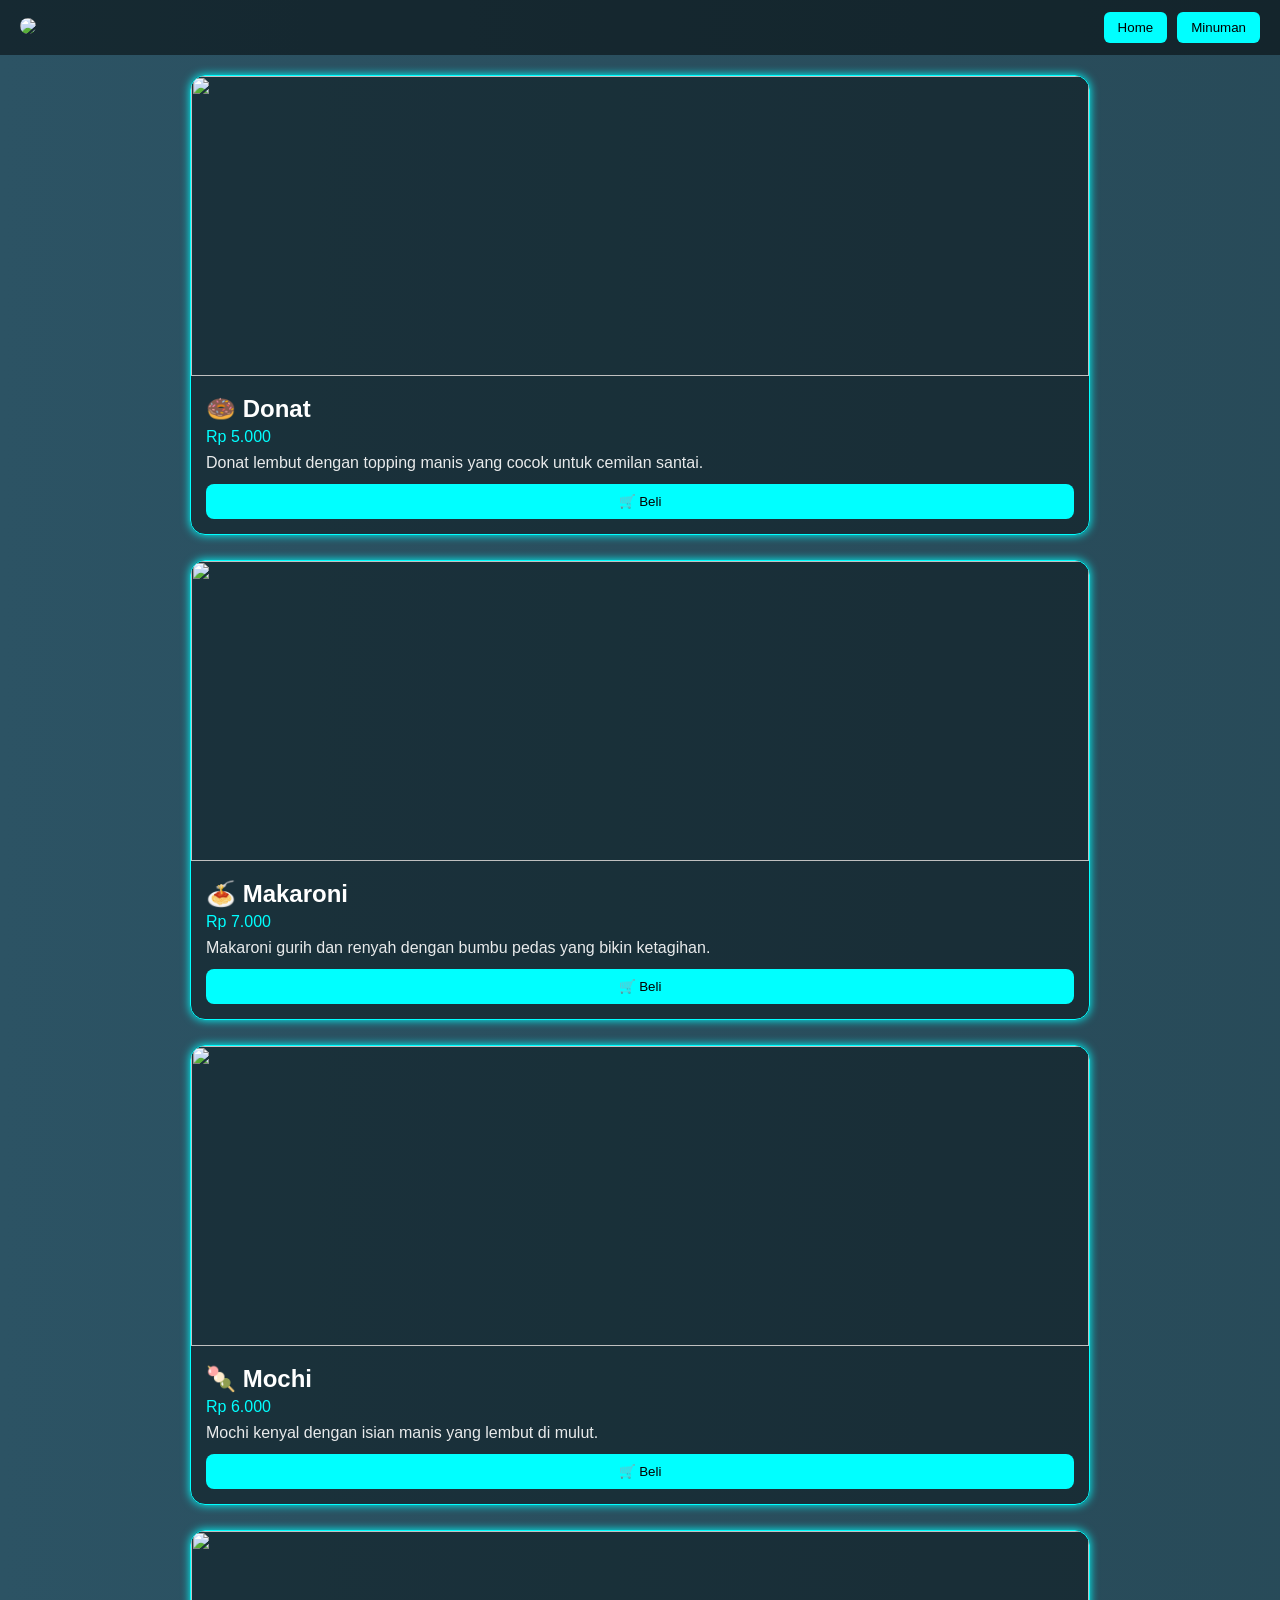
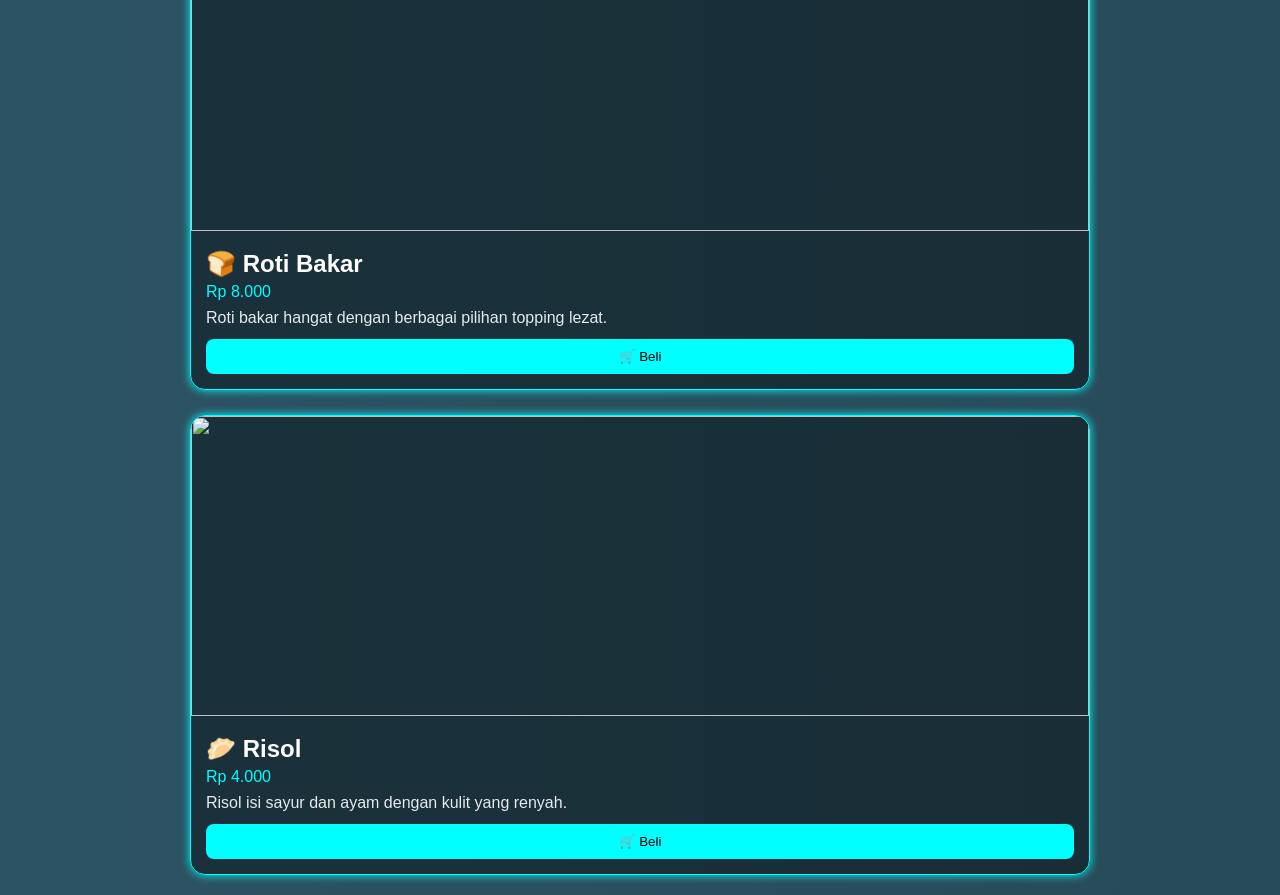
==== makanan.html @ e8f40d99 "Add files via upload" ====
<!DOCTYPE html>
<html lang="id">
     <head>
          <meta charset="UTF-8">
          <meta name="viewport" content="width=device-width, initial-scale=1.0">
          <title>Makanan - SMKN 9 Medan Shop</title>
          <link rel="icon" type="image/jpeg" href="../Gambar_Website/smk.jpg">
          <link rel="stylesheet" href="makanan.css">
          <script src="makanan.js"></script>
     </head>
<body>
<div class="navbar">
    <div class="logo">
        <img src="../Gambar_Website/smk.jpg">
    </div>

    <div class="menu">
        <button onclick="home()">Home</button>
        <button onclick="minuman()">Minuman</button>
    </div>
</div>

<div class="container">
    <div class="grid">

        <div class="card">
            <img src="../Gambar_Website/donat.jpg">
            <div class="content">
                <h2>🍩 Donat</h2>
                <p class="harga">Rp 5.000</p>
                <p class="deskripsi">Donat lembut dengan topping manis yang cocok untuk cemilan santai.</p>
                <button class="beli" onclick="pesan1()">🛒 Beli</button>
            </div>
        </div>

        <div class="card">
            <img src="../Gambar_Website/makaroni.jpg">
            <div class="content">
                <h2>🍝 Makaroni</h2>
                <p class="harga">Rp 7.000</p>
                <p class="deskripsi">Makaroni gurih dan renyah dengan bumbu pedas yang bikin ketagihan.</p>
                <button class="beli" onclick="pesan2()">🛒 Beli</button>
            </div>
        </div>

        <div class="card">
            <img src="../Gambar_Website/mochi.jpg">
            <div class="content">
                <h2>🍡 Mochi</h2>
                <p class="harga">Rp 6.000</p>
                <p class="deskripsi">Mochi kenyal dengan isian manis yang lembut di mulut.</p>
                <button class="beli" onclick="pesan3()">🛒 Beli</button>
            </div>
        </div>

        <div class="card">
            <img src="../Gambar_Website/roti.jpg">
            <div class="content">
                <h2>🍞 Roti Bakar</h2>
                <p class="harga">Rp 8.000</p>
                <p class="deskripsi">Roti bakar hangat dengan berbagai pilihan topping lezat.</p>
                <button class="beli" onclick="pesan4()">🛒 Beli</button>
            </div>
        </div>

        <div class="card">
            <img src="../Gambar_Website/risol.jpg">
            <div class="content">
                <h2>🥟 Risol</h2>
                <p class="harga">Rp 4.000</p>
                <p class="deskripsi">Risol isi sayur dan ayam dengan kulit yang renyah.</p>
                <button class="beli" onclick="pesan5()">🛒 Beli</button>
            </div>
        </div>

    </div>
</div>
</body>
</html>
---- makanan.css ----
* {
    margin: 0;
    padding: 0;
    box-sizing: border-box;
    font-family: Arial, sans-serif;
}

body {
    color: white;
    background: linear-gradient(270deg, #0f2027, #203a43, #2c5364);
    background-size: 600% 600%;
    animation: bgGerak 10s ease infinite;
}

@keyframes bgGerak {
    0% { background-position: 0% 50%; }
    50% { background-position: 100% 50%; }
    100% { background-position: 0% 50%; }
}

/* NAVBAR */
.navbar {
    display: flex;
    justify-content: space-between;
    align-items: center;
    padding: 12px 20px;
    background: rgba(0,0,0,0.5);
}

.logo img {
    width: 45px;
    border-radius: 100%;
}

.menu {
    display: flex;
    gap: 10px;
}

.menu button {
    padding: 8px 14px;
    border: none;
    border-radius: 6px;
    background: cyan;
    cursor: pointer;
}

/* CONTAINER */
.container {
    max-width: 1000px;
    margin: auto;
    padding: 20px;
}

/* LIST */
.grid {
    display: flex;
    flex-direction: column;
    align-items: center;
    gap: 25px;
}

/* CARD */
.card {
    width: 95%;
    max-width: 500px;
    background: rgba(0,0,0,0.4);
    border-radius: 15px;
    border: 1px solid cyan;
    overflow: hidden;
    box-shadow: 0 0 10px cyan;
}

.card img {
    width: 100%;
    height: 180px;
    object-fit: cover;
}

.content {
    padding: 15px;
}

.content h2 {
    margin-bottom: 5px;
}

.harga {
    color: cyan;
    margin-bottom: 8px;
}

.deskripsi {
    font-size: 14px;
    opacity: 0.9;
}

/* BUTTON */
.beli {
    margin-top: 12px;
    padding: 10px;
    border: none;
    border-radius: 8px;
    background: cyan;
    cursor: pointer;
    width: 100%;
}

/* 💻 KOMPUTER */
@media (min-width: 1024px) {
    .container {
        max-width: 1300px;
    }

    .card {
        max-width: 900px;
    }

    .card img {
        height: 300px;
    }

    .deskripsi {
        font-size: 16px;
    }
}
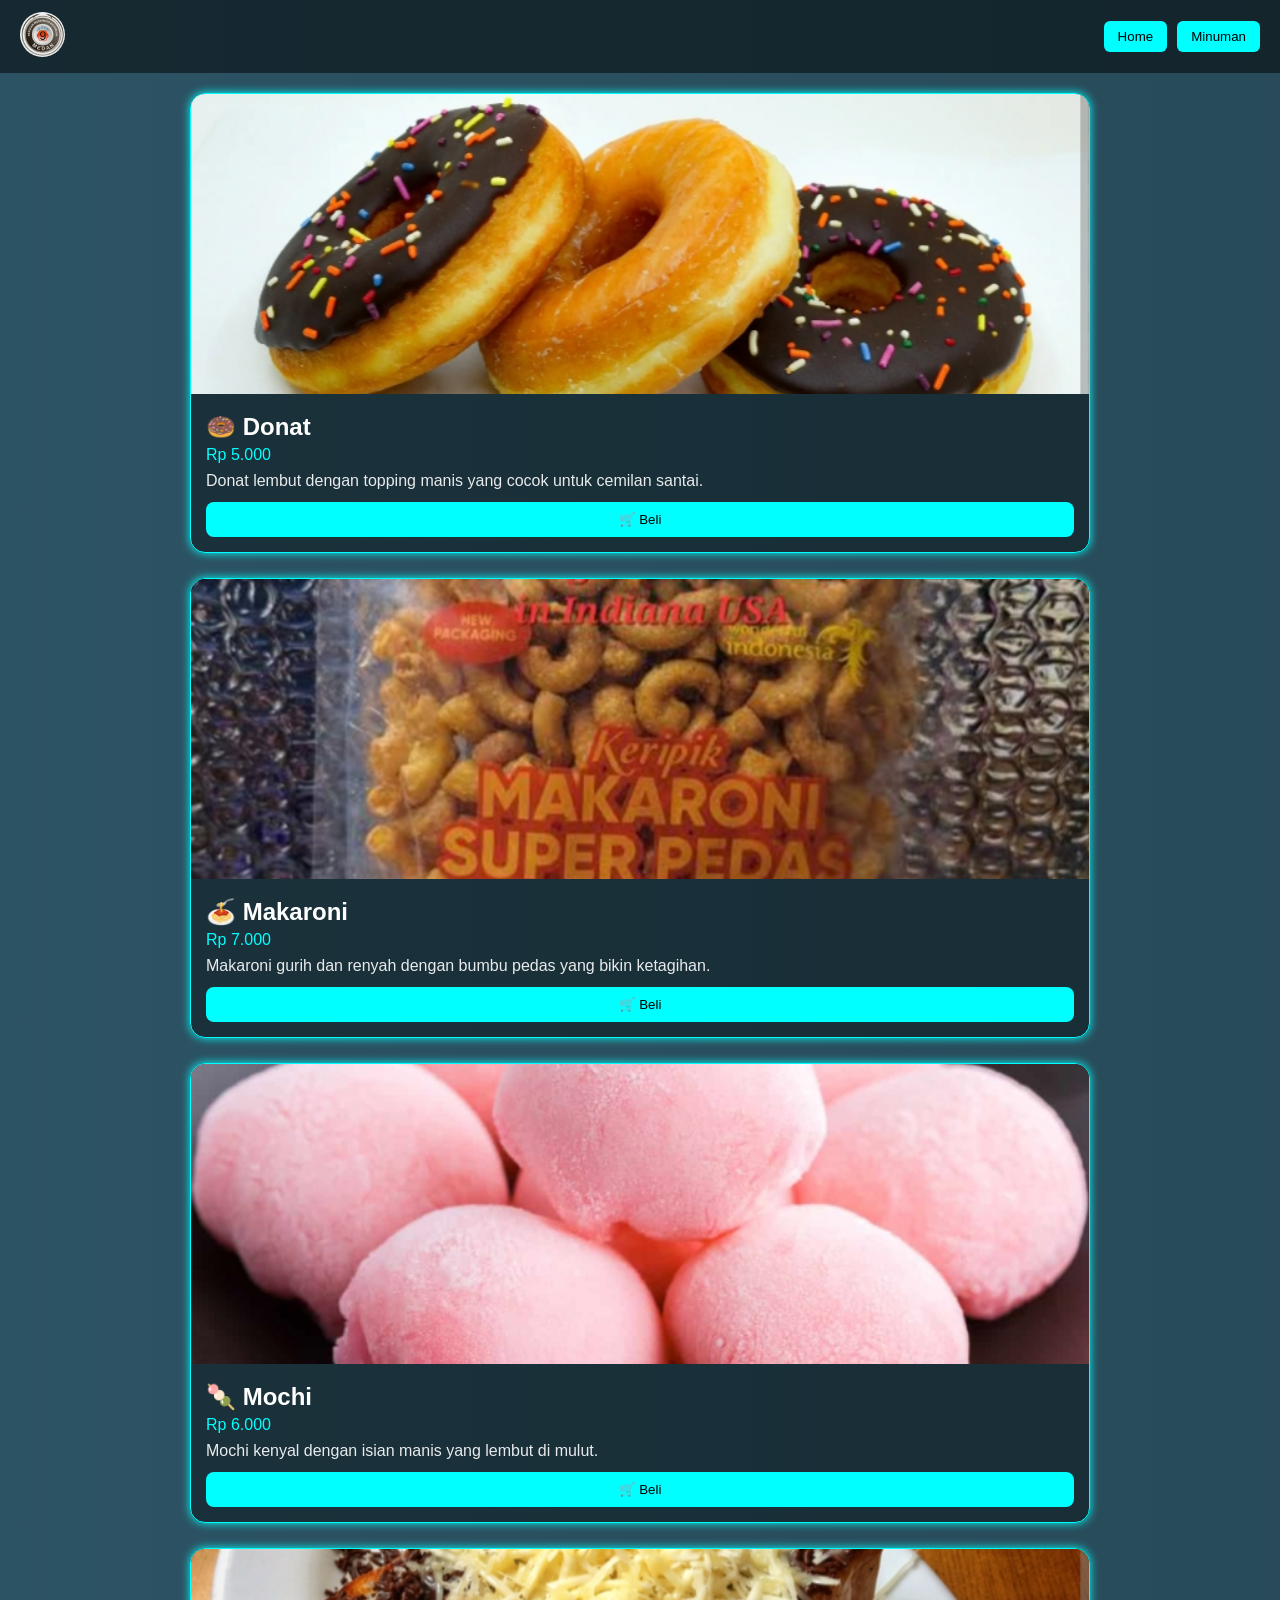
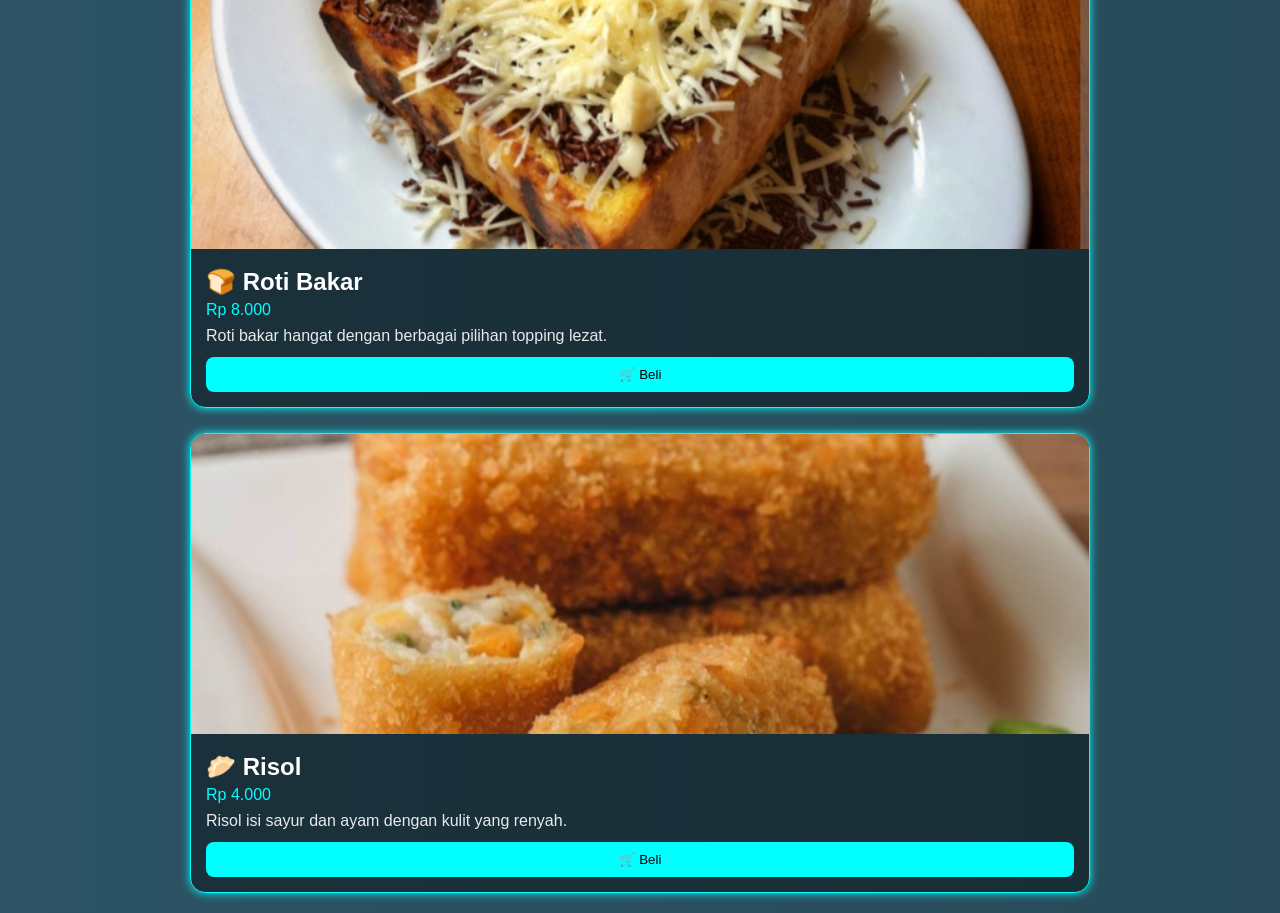
==== commit 5612ae76: "Update makanan.html" ====
--- a/makanan.html
+++ b/makanan.html
@@ -4,14 +4,14 @@
           <meta charset="UTF-8">
           <meta name="viewport" content="width=device-width, initial-scale=1.0">
           <title>Makanan - SMKN 9 Medan Shop</title>
-          <link rel="icon" type="image/jpeg" href="../Gambar_Website/smk.jpg">
+          <link rel="icon" type="image/jpeg" href="./Gambar_Website/smk.jpg">
           <link rel="stylesheet" href="makanan.css">
           <script src="makanan.js"></script>
      </head>
 <body>
 <div class="navbar">
     <div class="logo">
-        <img src="../Gambar_Website/smk.jpg">
+        <img src="./Gambar_Website/smk.jpg">
     </div>
 
     <div class="menu">
@@ -24,7 +24,7 @@
     <div class="grid">
 
         <div class="card">
-            <img src="../Gambar_Website/donat.jpg">
+            <img src="./Gambar_Website/donat.jpg">
             <div class="content">
                 <h2>🍩 Donat</h2>
                 <p class="harga">Rp 5.000</p>
@@ -34,7 +34,7 @@
         </div>
 
         <div class="card">
-            <img src="../Gambar_Website/makaroni.jpg">
+            <img src="./Gambar_Website/makaroni.jpg">
             <div class="content">
                 <h2>🍝 Makaroni</h2>
                 <p class="harga">Rp 7.000</p>
@@ -44,7 +44,7 @@
         </div>
 
         <div class="card">
-            <img src="../Gambar_Website/mochi.jpg">
+            <img src="./Gambar_Website/mochi.jpg">
             <div class="content">
                 <h2>🍡 Mochi</h2>
                 <p class="harga">Rp 6.000</p>
@@ -54,7 +54,7 @@
         </div>
 
         <div class="card">
-            <img src="../Gambar_Website/roti.jpg">
+            <img src="./Gambar_Website/roti.jpg">
             <div class="content">
                 <h2>🍞 Roti Bakar</h2>
                 <p class="harga">Rp 8.000</p>
@@ -64,7 +64,7 @@
         </div>
 
         <div class="card">
-            <img src="../Gambar_Website/risol.jpg">
+            <img src="./Gambar_Website/risol.jpg">
             <div class="content">
                 <h2>🥟 Risol</h2>
                 <p class="harga">Rp 4.000</p>
@@ -76,4 +76,4 @@
     </div>
 </div>
 </body>
-</html>+</html>
